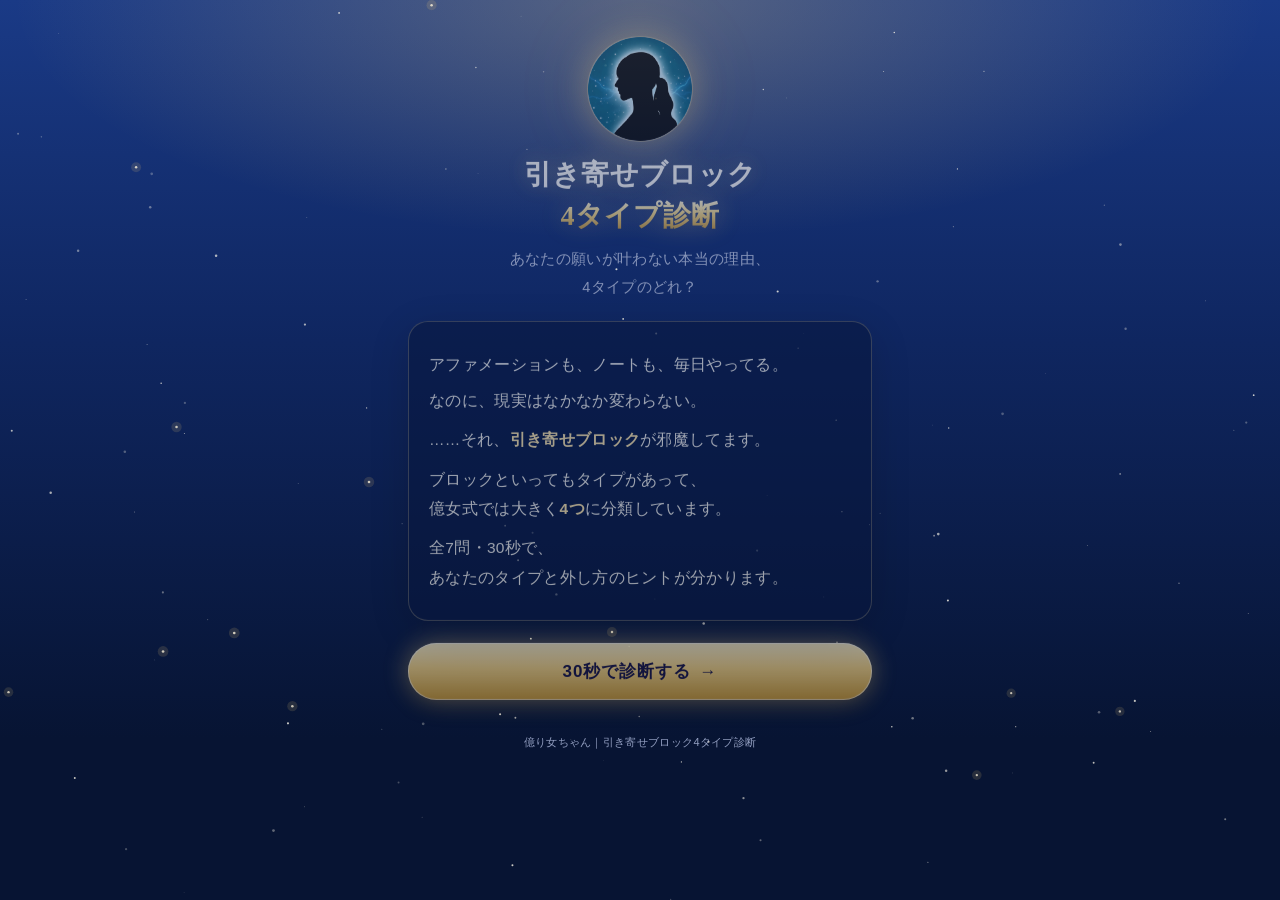
==== index.html @ 35a3d189 "億り女ちゃん 引き寄せブロック4タイプ診断と特典 Co-Authored-By: Claude Opus 5.5 <noreply@anthropic.com>" ====
<!DOCTYPE html>
<html lang="ja"><head><meta charset="UTF-8"><meta name="viewport" content="width=device-width, initial-scale=1.0">
<title>引き寄せ「ズレ」診断｜億り女ちゃん</title>
<meta http-equiv="refresh" content="0; url=shindan/">
<link rel="canonical" href="https://okurijotyan.github.io/shindan/">
<style>body{background:#06141f;color:#eaf4fa;font-family:sans-serif;text-align:center;padding:40px 16px}a{color:#9fdcff}</style>
</head><body><p><a href="shindan/">診断ページへ移動します</a></p></body></html>
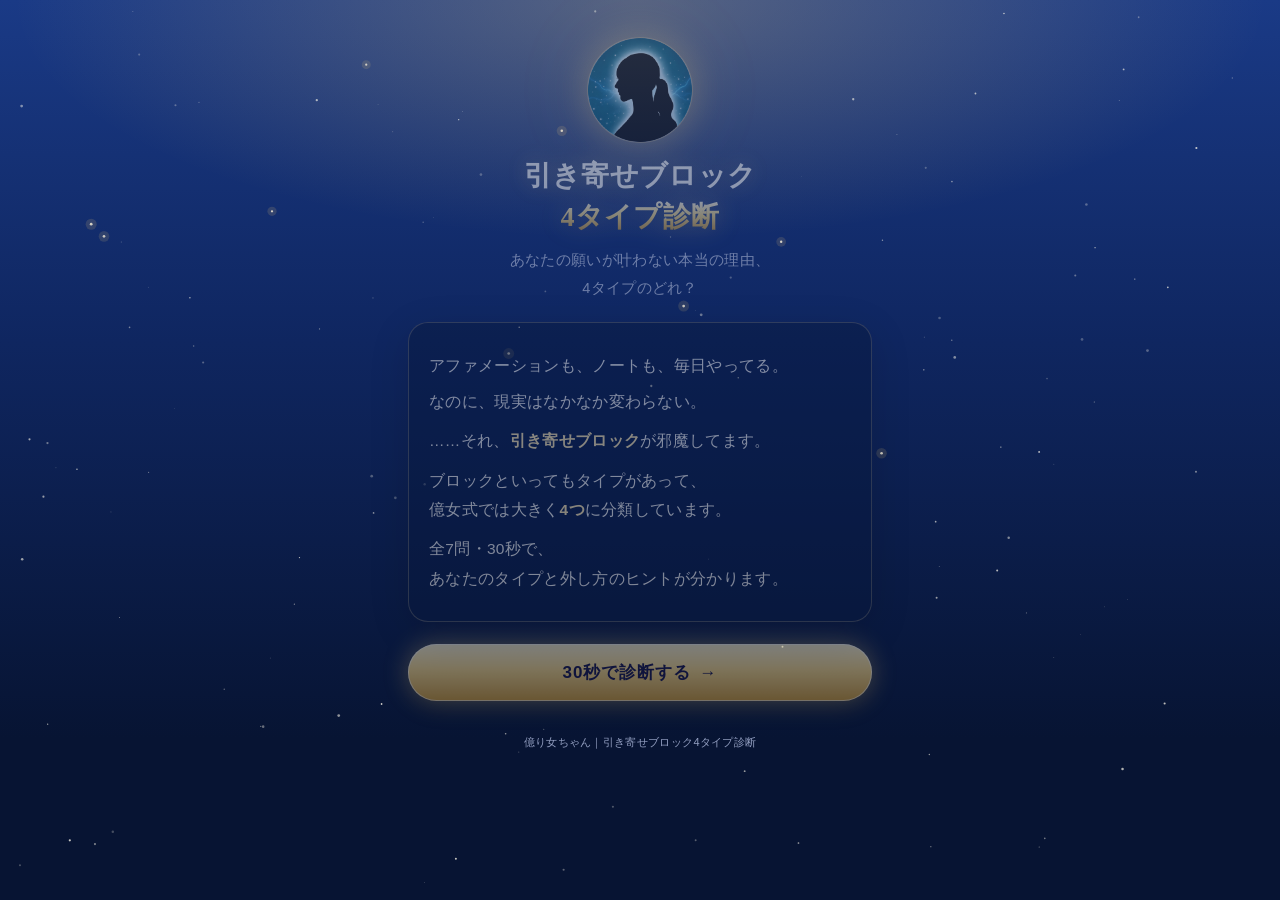
==== commit 7523462b: "タブのマーク（億）を追加。受け取りの案内と感想の送り先を公式LINEの流れに合わせる Co-Authored-By: Claude Opus 5.5 <noreply@anthropic.com>" ====
--- a/index.html
+++ b/index.html
@@ -1,5 +1,8 @@
 <!DOCTYPE html>
-<html lang="ja"><head><meta charset="UTF-8"><meta name="viewport" content="width=device-width, initial-scale=1.0">
+<html lang="ja"><head><meta charset="UTF-8"><link rel="icon" href="favicon.ico" sizes="any">
+<link rel="icon" type="image/png" sizes="32x32" href="img/favicon-32.png">
+<link rel="apple-touch-icon" href="img/apple-touch-icon.png">
+<meta name="viewport" content="width=device-width, initial-scale=1.0">
 <title>引き寄せ「ズレ」診断｜億り女ちゃん</title>
 <meta http-equiv="refresh" content="0; url=shindan/">
 <link rel="canonical" href="https://okurijotyan.github.io/shindan/">
